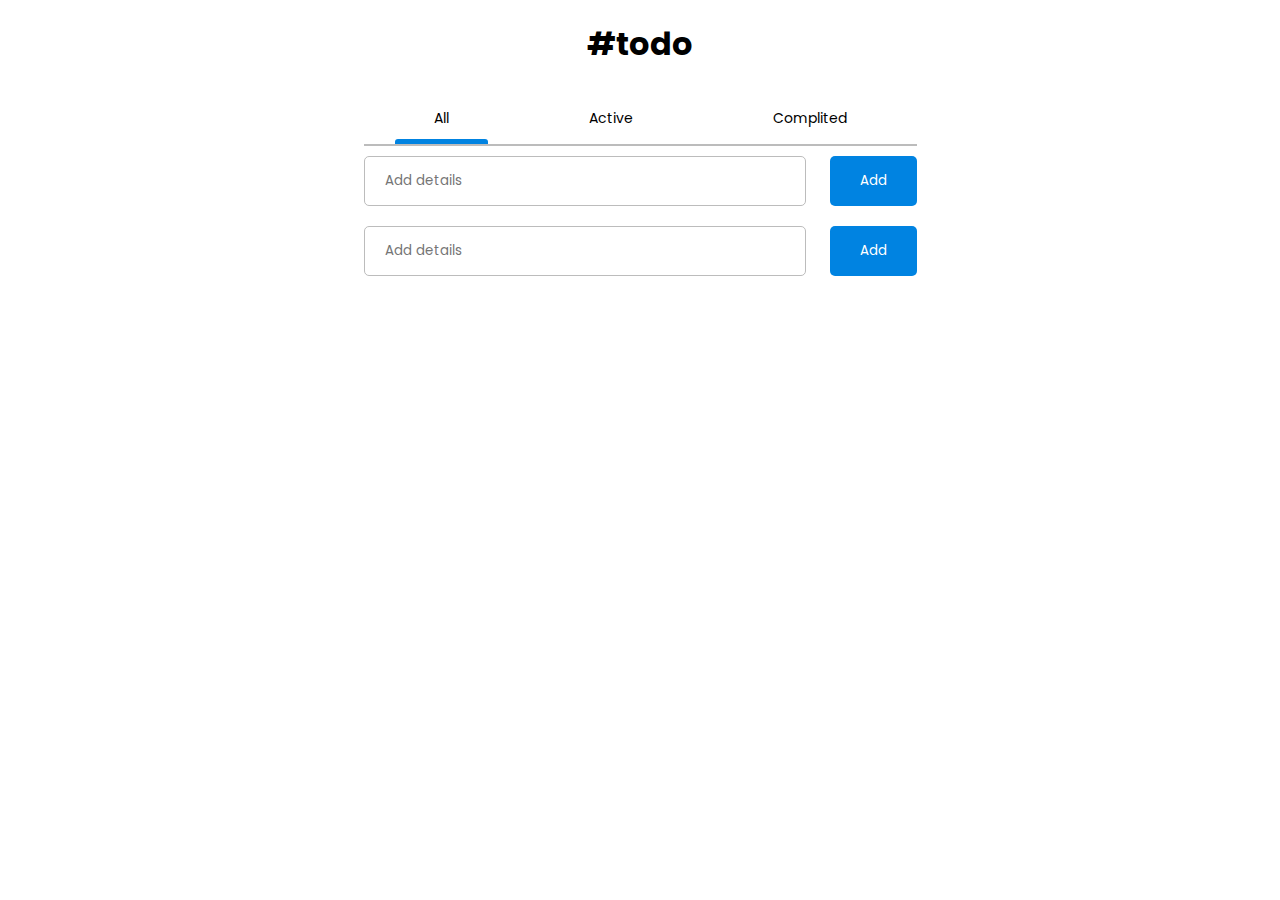
==== index.html @ 6bf94034 "gg" ====
<!DOCTYPE html>
<html lang="en">
<head>
    <meta charset="UTF-8">
    <meta http-equiv="X-UA-Compatible" content="IE=edge">
    <meta name="viewport" content="width=device-width, initial-scale=1.0">
    <title>Todo</title>
    <link rel="stylesheet" href="./style.css"> 
</head>
<body>

    <div class="boxWrapper">

        <div class="mainContainer">

            
            <header>
                <h1>#todo</h1>
                
                <nav class="navBar">
                    <ul>
                        <li><a href="./index.html" ><span class="navtrigger activeSpan">All</span></a></li>
                        <li><a href="./active.html" ><span class="navtrigger">Active</span></a></li></li>
                        <li><a href="./complite.html" ><span class="navtrigger">Complited</span></a></li>
                    </ul>
                </nav>

            </header>

            <section class="AllSection active">

                <form class="Form1" id="Form1">
                <input id="addComponentInput" type="text" placeholder="Add details" required>
                <button id="AddButton">Add</button>        
                </form>
            
                    <div class="contentBox"></div>

            </section>


            <section class="ActiveSection">

                <form class="Form1" id="Form1">
                <input id="addComponentInput" type="text" placeholder="Add details" required>
                <button id="AddButton">Add</button>        
                </form>
            
                    <div class="contentBox"></div>

            </section>
        
        </div>
    </div>
    
    <script src="script.js"></script>
</body>
</html>
---- style.css ----
@import url('https://fonts.googleapis.com/css2?family=Poppins&display=swap');

*{
    margin: 0;
    padding: 0;
    box-sizing: border-box;
    font-family: 'Poppins', sans-serif;
}


li {
    list-style: none;
}

a {
    text-decoration: none;
    color: black;
}

.boxWrapper{
    display: flex;
    flex-direction: column;
    align-items: center;
    width: 100%;
}

header {
    display: flex;
    align-items: center;
    flex-direction: column;
}

.navBar {
    margin-top: 25px;
}

header h1 {
    margin-top: 20px;
}

.navBar ul {
    border-bottom: 2px solid rgb(188, 188, 188);
    display: flex;
    flex-direction: row; 
}

.navBar ul li {
    padding: 15px 70px 15px 70px;
    cursor: pointer;
    list-style: none;
    position: relative;
}

.navBar ul li span {
    cursor: pointer;
    font-size: 14px;
    display: flex;
    justify-content: center;
}

.navBar ul li .activeSpan::before {
    content: '';
    background-color: rgb(0, 131, 225);
    position: absolute;
    height: 5px;
    border-radius: 3px 3px 0px 0;
    width: 60%;
    bottom: 0;
    transition: 0.5s;
}


.Form1 {
    margin-top: 10px;
    width: 100%;
    display: flex;
    justify-content: space-between;
}

.Form1 button {
    padding: 15px 30px 15px;
    cursor: pointer;
    border: none;
    background-color: rgb(0, 131, 225);
    color: #fff;
    transform: 0.3s;
    border-radius: 5px;
}

.Form1 button:hover {
    background-color: rgb(0, 89, 153);
}

.Form1 input {
   padding:0 20px ; 
   border: 1px solid rgb(188, 188, 188);
   border-radius: 5px;
   width: 80%;
   transition: 0.5s;
   outline: none;
   cursor: text;
}

.Form1 input:focus {
    border: 1px solid rgb(0, 131, 225);
}

.contentBox {
    margin-top: 10px;
  display: flex;
  flex-direction: column;
}


.contentBox li {
    list-style: none;
}


/*------------ CheckboX custom style----------------- */

.checkbox label {
    padding: 0 0 0 10px;
}

/*------------ CheckboX custom style----------------- */
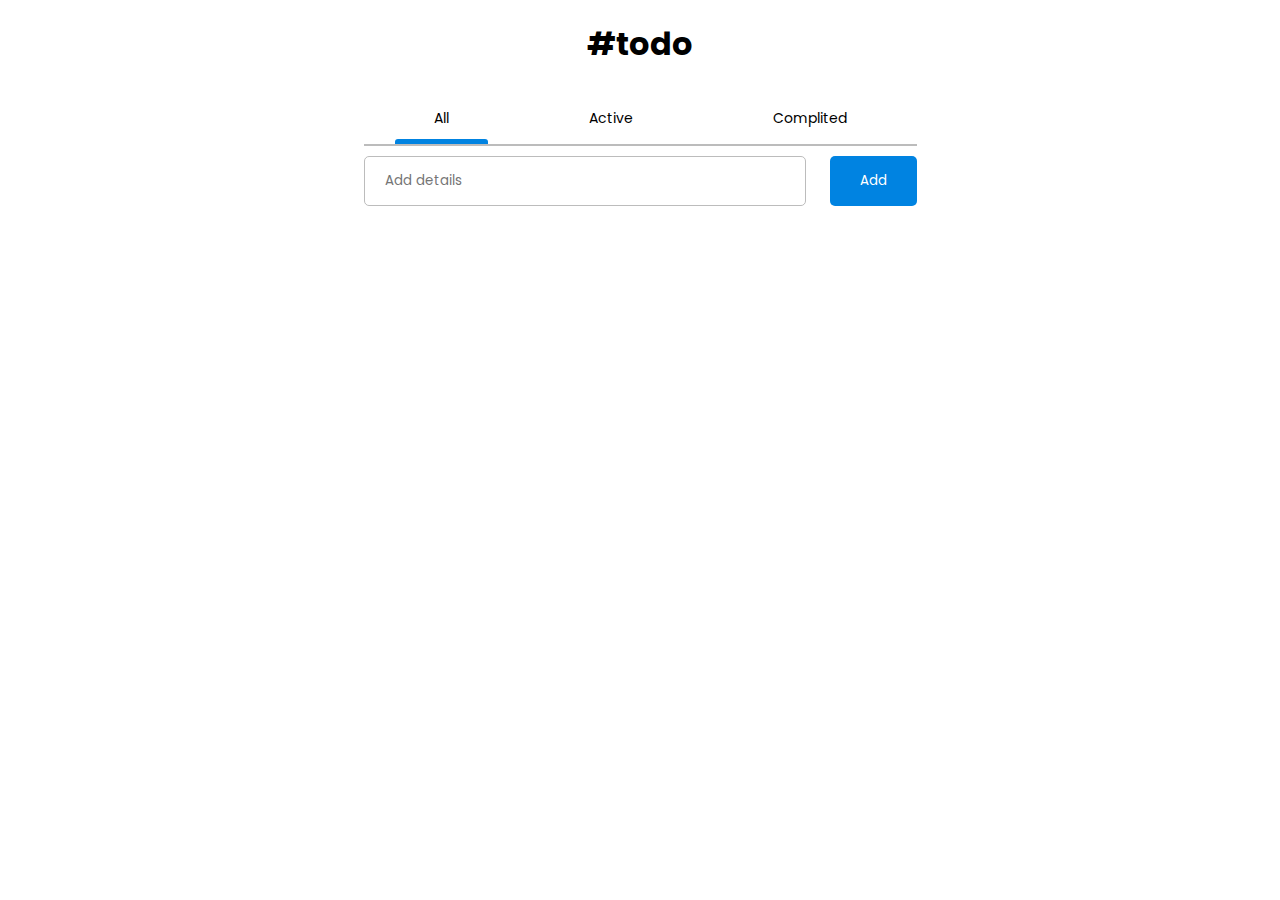
==== commit e6038702: "h" ====
--- a/index.html
+++ b/index.html
@@ -37,18 +37,6 @@
                     <div class="contentBox"></div>
 
             </section>
-
-
-            <section class="ActiveSection">
-
-                <form class="Form1" id="Form1">
-                <input id="addComponentInput" type="text" placeholder="Add details" required>
-                <button id="AddButton">Add</button>        
-                </form>
-            
-                    <div class="contentBox"></div>
-
-            </section>
         
         </div>
     </div>
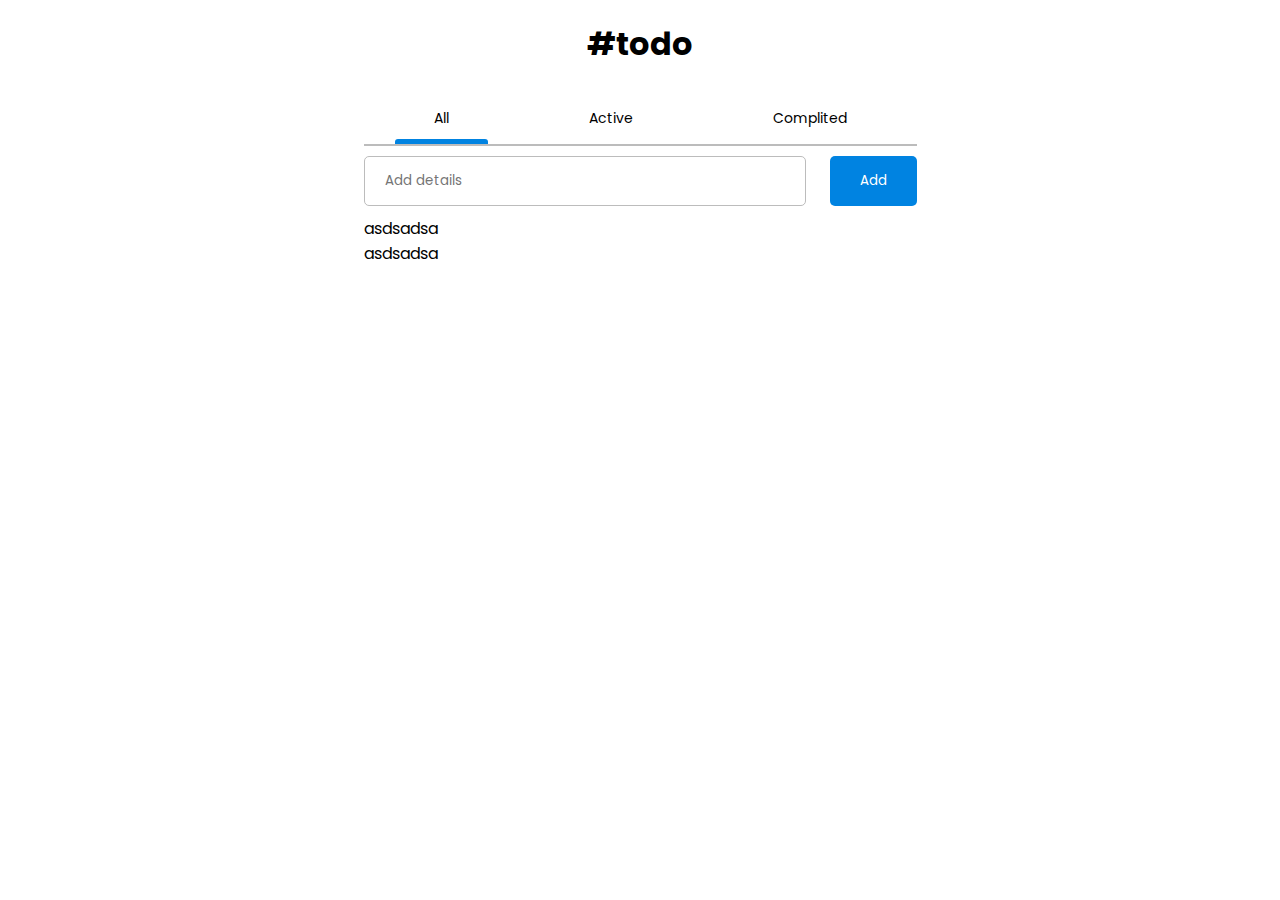
==== commit dea8aa2a: "Add files via upload" ====
--- a/index.html
+++ b/index.html
@@ -1,46 +1,67 @@
-<!DOCTYPE html>
-<html lang="en">
-<head>
-    <meta charset="UTF-8">
-    <meta http-equiv="X-UA-Compatible" content="IE=edge">
-    <meta name="viewport" content="width=device-width, initial-scale=1.0">
-    <title>Todo</title>
-    <link rel="stylesheet" href="./style.css"> 
-</head>
-<body>
-
-    <div class="boxWrapper">
-
-        <div class="mainContainer">
-
-            
-            <header>
-                <h1>#todo</h1>
-                
-                <nav class="navBar">
-                    <ul>
-                        <li><a href="./index.html" ><span class="navtrigger activeSpan">All</span></a></li>
-                        <li><a href="./active.html" ><span class="navtrigger">Active</span></a></li></li>
-                        <li><a href="./complite.html" ><span class="navtrigger">Complited</span></a></li>
-                    </ul>
-                </nav>
-
-            </header>
-
-            <section class="AllSection active">
-
-                <form class="Form1" id="Form1">
-                <input id="addComponentInput" type="text" placeholder="Add details" required>
-                <button id="AddButton">Add</button>        
-                </form>
-            
-                    <div class="contentBox"></div>
-
-            </section>
-        
-        </div>
-    </div>
-    
-    <script src="script.js"></script>
-</body>
+<!DOCTYPE html>
+<html lang="en">
+<head>
+    <meta charset="UTF-8">
+    <meta http-equiv="X-UA-Compatible" content="IE=edge">
+    <meta name="viewport" content="width=device-width, initial-scale=1.0">
+    <title>Todo</title>
+    <link rel="stylesheet" href="./style.css"> 
+</head>
+<body>
+
+    <div class="boxWrapper">
+
+        <div class="mainContainer">
+
+            
+            <header>
+                <h1>#todo</h1>
+                
+                <nav class="navBar">
+                    <ul>
+                        <li><span class="Allnav activeSpan">All</span></a></li>
+                        <li><span class="ActiveNav">Active</span></a></li></li>
+                        <li><span class="ComplitedNav">Complited</span></a></li>
+                    </ul>
+                </nav>
+
+            </header>
+
+            <section class="AllSection active">
+
+                <form class="Form1" id="Form1">
+                <input id="addComponentInput" type="text" placeholder="Add details" required>
+                <button id="AddButton">Add</button>        
+                </form>
+            
+                    <div class="contentBox" id="contebtbox">
+
+                   
+
+                    </div>
+
+            </section>
+        
+
+            <section class="activeSection" >
+                asdsadsa
+            </section>
+
+
+
+            <section class="compliteSection" >
+                asdsadsa
+            </section>
+
+
+
+
+
+
+        </div>
+    </div>
+    
+    <script src="script.js"></script>
+
+</body>
 </html>--- a/style.css
+++ b/style.css
@@ -1,127 +1,129 @@
-@import url('https://fonts.googleapis.com/css2?family=Poppins&display=swap');
-
-*{
-    margin: 0;
-    padding: 0;
-    box-sizing: border-box;
-    font-family: 'Poppins', sans-serif;
-}
-
-
-li {
-    list-style: none;
-}
-
-a {
-    text-decoration: none;
-    color: black;
-}
-
-.boxWrapper{
-    display: flex;
-    flex-direction: column;
-    align-items: center;
-    width: 100%;
-}
-
-header {
-    display: flex;
-    align-items: center;
-    flex-direction: column;
-}
-
-.navBar {
-    margin-top: 25px;
-}
-
-header h1 {
-    margin-top: 20px;
-}
-
-.navBar ul {
-    border-bottom: 2px solid rgb(188, 188, 188);
-    display: flex;
-    flex-direction: row; 
-}
-
-.navBar ul li {
-    padding: 15px 70px 15px 70px;
-    cursor: pointer;
-    list-style: none;
-    position: relative;
-}
-
-.navBar ul li span {
-    cursor: pointer;
-    font-size: 14px;
-    display: flex;
-    justify-content: center;
-}
-
-.navBar ul li .activeSpan::before {
-    content: '';
-    background-color: rgb(0, 131, 225);
-    position: absolute;
-    height: 5px;
-    border-radius: 3px 3px 0px 0;
-    width: 60%;
-    bottom: 0;
-    transition: 0.5s;
-}
-
-
-.Form1 {
-    margin-top: 10px;
-    width: 100%;
-    display: flex;
-    justify-content: space-between;
-}
-
-.Form1 button {
-    padding: 15px 30px 15px;
-    cursor: pointer;
-    border: none;
-    background-color: rgb(0, 131, 225);
-    color: #fff;
-    transform: 0.3s;
-    border-radius: 5px;
-}
-
-.Form1 button:hover {
-    background-color: rgb(0, 89, 153);
-}
-
-.Form1 input {
-   padding:0 20px ; 
-   border: 1px solid rgb(188, 188, 188);
-   border-radius: 5px;
-   width: 80%;
-   transition: 0.5s;
-   outline: none;
-   cursor: text;
-}
-
-.Form1 input:focus {
-    border: 1px solid rgb(0, 131, 225);
-}
-
-.contentBox {
-    margin-top: 10px;
-  display: flex;
-  flex-direction: column;
-}
-
-
-.contentBox li {
-    list-style: none;
-}
-
-
-/*------------ CheckboX custom style----------------- */
-
-.checkbox label {
-    padding: 0 0 0 10px;
-}
-
-/*------------ CheckboX custom style----------------- */
-
+@import url('https://fonts.googleapis.com/css2?family=Poppins&display=swap');
+
+*{
+    margin: 0;
+    padding: 0;
+    box-sizing: border-box;
+    font-family: 'Poppins', sans-serif;
+}
+
+
+li {
+    list-style: none;
+}
+
+a {
+    text-decoration: none;
+    color: black;
+}
+
+.boxWrapper{
+    display: flex;
+    flex-direction: column;
+    align-items: center;
+    width: 100%;
+}
+
+header {
+    display: flex;
+    align-items: center;
+    flex-direction: column;
+}
+
+.navBar {
+    margin-top: 25px;
+}
+
+header h1 {
+    margin-top: 20px;
+}
+
+.navBar ul {
+    border-bottom: 2px solid rgb(188, 188, 188);
+    display: flex;
+    flex-direction: row; 
+}
+
+.navBar ul li {
+    padding: 15px 70px 15px 70px;
+    cursor: pointer;
+    list-style: none;
+    position: relative;
+}
+
+.navBar ul li span {
+    cursor: pointer;
+    font-size: 14px;
+    display: flex;
+    justify-content: center;
+}
+
+.navBar ul li .activeSpan::before {
+    content: '';
+    background-color: rgb(0, 131, 225);
+    position: absolute;
+    height: 5px;
+    border-radius: 3px 3px 0px 0;
+    width: 60%;
+    bottom: 0;
+    transition: 0.5s;
+}
+
+
+
+
+.Form1 {
+    margin-top: 10px;
+    width: 100%;
+    display: flex;
+    justify-content: space-between;
+}
+
+.Form1 button {
+    padding: 15px 30px 15px;
+    cursor: pointer;
+    border: none;
+    background-color: rgb(0, 131, 225);
+    color: #fff;
+    transform: 0.3s;
+    border-radius: 5px;
+}
+
+.Form1 button:hover {
+    background-color: rgb(0, 89, 153);
+}
+
+.Form1 input {
+   padding:0 20px ; 
+   border: 1px solid rgb(188, 188, 188);
+   border-radius: 5px;
+   width: 80%;
+   transition: 0.5s;
+   outline: none;
+   cursor: text;
+}
+
+.Form1 input:focus {
+    border: 1px solid rgb(0, 131, 225);
+}
+
+.contentBox {
+    margin-top: 10px;
+  display: flex;
+  flex-direction: column;
+}
+
+
+.contentBox li {
+    list-style: none;
+}
+
+
+/*------------ CheckboX custom style----------------- */
+
+.checkbox label {
+    padding: 0 0 0 10px;
+}
+
+/*------------ CheckboX custom style----------------- */
+
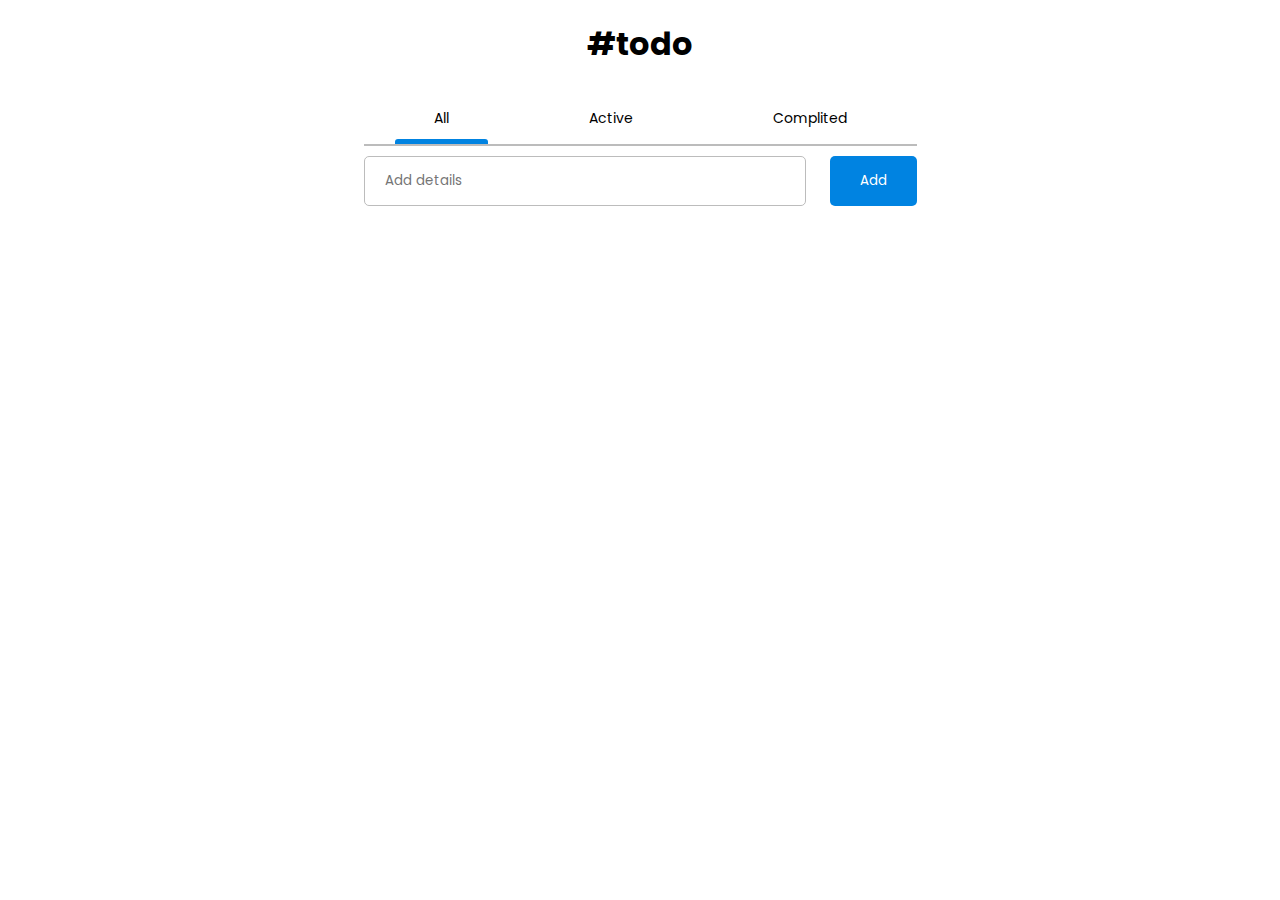
==== commit fae32a71: "ToDo list" ====
--- a/index.html
+++ b/index.html
@@ -6,6 +6,7 @@
     <meta name="viewport" content="width=device-width, initial-scale=1.0">
     <title>Todo</title>
     <link rel="stylesheet" href="./style.css"> 
+    <link rel="stylesheet" href="https://cdn.jsdelivr.net/npm/bootstrap-icons@1.10.3/font/bootstrap-icons.css">
 </head>
 <body>
 
@@ -13,44 +14,37 @@
 
         <div class="mainContainer">
 
-            
             <header>
                 <h1>#todo</h1>
                 
                 <nav class="navBar">
                     <ul>
-                        <li><span class="Allnav activeSpan">All</span></a></li>
-                        <li><span class="ActiveNav">Active</span></a></li></li>
-                        <li><span class="ComplitedNav">Complited</span></a></li>
+                        <li id="navmenu1" ><span class="activeSpan">All</span></a></li>
+                        <li id="navmenu2" ><span  class="">Active</span></a></li></li>
+                        <li id="navmenu3"><span class="">Complited</span></a></li>
                     </ul>
                 </nav>
 
             </header>
 
-            <section class="AllSection active">
+            <section>
 
-                <form class="Form1" id="Form1">
-                <input id="addComponentInput" type="text" placeholder="Add details" required>
+                <form id="AddForm">
+                <input id="addComponentInput" type="text" placeholder="Add details">
                 <button id="AddButton">Add</button>        
                 </form>
             
                     <div class="contentBox" id="contebtbox">
 
-                   
+                        <!-- <div class="task">
+                                <i class="bi bi-check-circle"></i>
+                                <i class="bi bi-circle"></i>
+                                <p class="task-value">adsadsa</p>
+                                <i class="bi bi-trash"></i>
+                        </div> -->
 
                     </div>
 
-            </section>
-        
-
-            <section class="activeSection" >
-                asdsadsa
-            </section>
-
-
-
-            <section class="compliteSection" >
-                asdsadsa
             </section>
 
 
--- a/style.css
+++ b/style.css
@@ -72,14 +72,14 @@
 
 
 
-.Form1 {
+#AddForm {
     margin-top: 10px;
     width: 100%;
     display: flex;
     justify-content: space-between;
 }
 
-.Form1 button {
+#AddForm button {
     padding: 15px 30px 15px;
     cursor: pointer;
     border: none;
@@ -89,11 +89,11 @@
     border-radius: 5px;
 }
 
-.Form1 button:hover {
+#AddForm button:hover {
     background-color: rgb(0, 89, 153);
 }
 
-.Form1 input {
+#AddForm input {
    padding:0 20px ; 
    border: 1px solid rgb(188, 188, 188);
    border-radius: 5px;
@@ -103,27 +103,61 @@
    cursor: text;
 }
 
-.Form1 input:focus {
+#AddForm input:focus {
     border: 1px solid rgb(0, 131, 225);
 }
 
 .contentBox {
     margin-top: 10px;
-  display: flex;
-  flex-direction: column;
+    display: flex;
+    flex-direction: column;
 }
 
 
-.contentBox li {
-    list-style: none;
+
+.task {
+    width: 100%;
+    display: flex;
+    justify-content: space-between;
+    flex-direction: row;
+    border-radius: 3px;
+    padding: 5px 5px;
+    transition: 0.1s;
+}
+
+.task:hover {
+    background-color: rgb(214, 214, 214);
+}
+
+.task p {
+    cursor:pointer;
+    transition: 0.2s;
+}
+
+.task p:hover {
+    color: rgb(172, 172, 172);
+}
+
+.task i {
+    cursor:pointer;
+}
+
+.task i:hover {
+    color: rgb(172, 172, 172);
+}
+
+.ChackedValue {
+    text-decoration:line-through;
 }
 
 
-/*------------ CheckboX custom style----------------- */
-
-.checkbox label {
-    padding: 0 0 0 10px;
+#clearAll {
+    padding: 6px 16px;
+    border-radius: 4px;
+    border: none;
+    background: red;
+    color: white;
+    cursor: pointer;
+    margin-top: 15px;
 }
 
-/*------------ CheckboX custom style----------------- */
-
